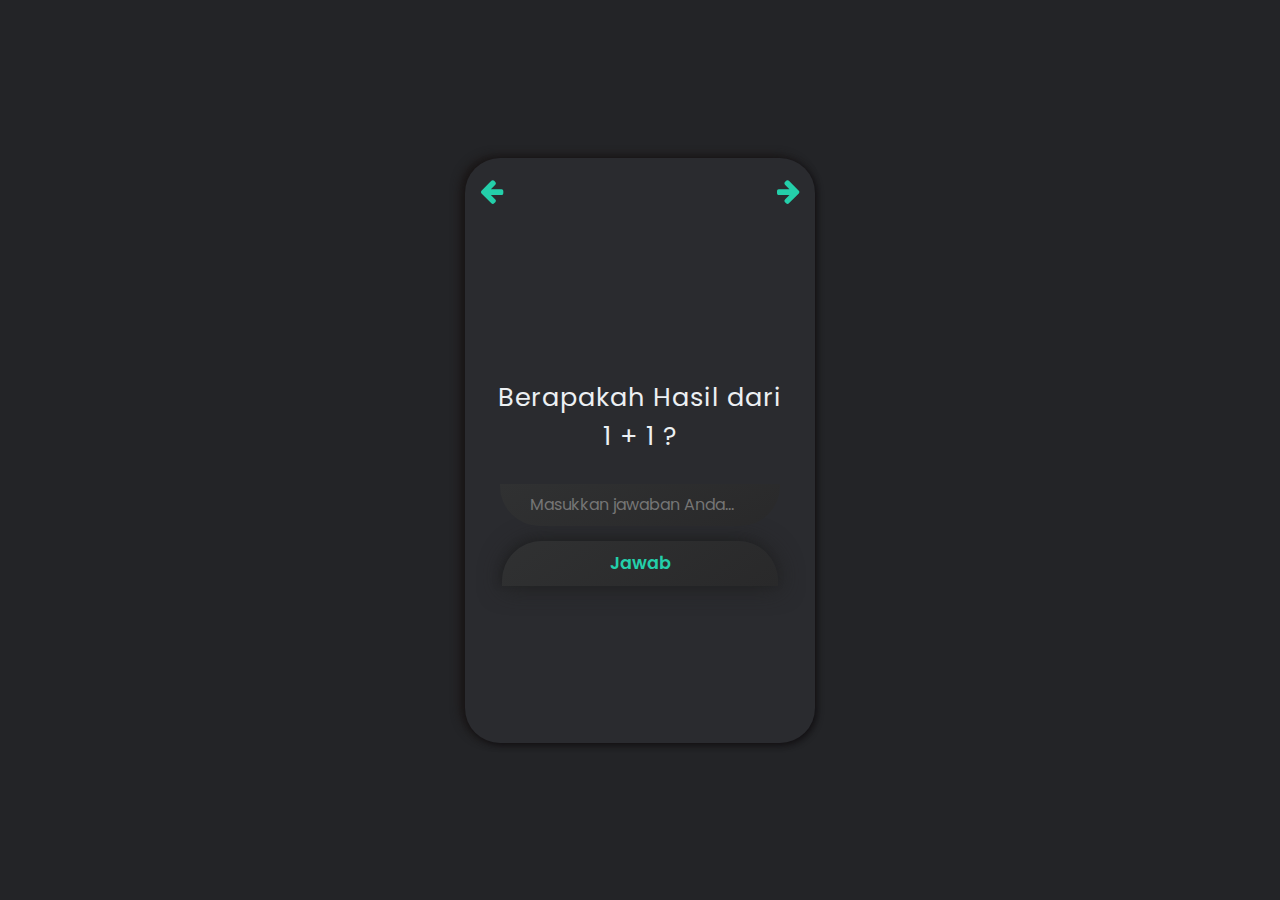
==== question/qt-1.html @ 2aad6123 "initial commit" ====
<!DOCTYPE html>
<html>
<head>
	<meta charset="utf-8">
	<meta name="viewport" content="width=device-width, initial-scale=1.0">
	<meta name="description" content="Jangannn Marahhh :D">

	<!-- Title -->
	<title>Limath | Questions 1</title>

	<!-- Icon Title -->
	<link rel="icon" href="../asset/image/logo.png">

    <!-- Font Awesome -->
	<link href="https://stackpath.bootstrapcdn.com/font-awesome/4.7.0/css/font-awesome.min.css" rel="stylesheet" type="text/css">

    <!-- Cascading Style -->
    <link rel="stylesheet" type="text/css" href="asset/css/style.css">
</head>
<body>
	<div class="wrapper">
		<div class="btn-back-next">
			<a href="../index.html"><i class="fa fa-arrow-left"></i></a>
			<a href="qt-2.html"><i class="fa fa-arrow-right"></i></a>
		</div>
		<div class="question">Berapakah Hasil dari 1 + 1 ?</div>
		<input type="text" placeholder="Masukkan jawaban Anda...">
		<a href="qt-2.html"><button class="btn-to-qt">Jawab</button></a>
	</div>
</body>
</html>
---- question/asset/css/style.css ----
/* Google Font | Poppins */
@import url('https://fonts.googleapis.com/css2?family=Poppins:wght@200;300;400;500;600;700&display=swap');

* {
    margin: 0;
    padding: 0;
    box-sizing: border-box;
    font-family: 'Poppins', sans-serif;
}

html,body {
    height: 100%;
}

body {
    display: grid;
    place-items: center;
    background: #232427;
    overflow: hidden;
}

.wrapper {
    position: relative;
    text-align: center;
    width: 350px;
    height: 585px;
    background: #2a2b2f;
    border-radius: 35px;
    padding: 40px 30px;
    box-shadow: 2px 2px 6px #121013,
        -5px -2px 10px #1b1717;
}

.wrapper .btn-back-next {
    position: fixed;
}

.btn-back-next .fa-arrow-left {
    position: absolute;
    padding: 25px;
    top: -45px;
    left: -40px;
    width: 100%;
    font-size: 1.7em;
    outline: none;
}

.btn-back-next .fa-arrow-right {
    position: relative;
    padding: 25px;
    top: -45px;
    right: -257px;
    width: 100%;
    font-size: 1.7em;
    outline: none;
}

.btn-back-next .fa {
    color: #24cfaa;
}

.wrapper .question {
    margin: 180px 0 0;
    color: #ecf0f3;
    font-size: 1.6em;
    font-weight: 400;
    letter-spacing: 1px;
}

.wrapper input {
    position: absolute;
    margin: 28px 35px 0;
    padding: 0 30px 0 30px;
    left: 0;
    right: 0;
    width: 80%;
    height: 42px;
    outline: none;
    border: none;
    color: #ecf0f3;
    font-size: 1em;
    border-radius: 0 0 40px 40px;
    background: linear-gradient(155deg, #303132, #29292a);
}

.wrapper input:focus {
    color: #24cfaa;
    background: #36393f;
    box-shadow: inset 5px 5px 8px #242526,
                inset -5px -5px 10px #363738;
}

.wrapper .btn-to-qt {
    margin: 85px 0 0;
    width: 95%;
    height: 45px;
    outline: none;
    border: none;
    cursor: pointer;
    color: #24cfaa;
    font-size: 1.1em;
    font-weight: 600;
    border-radius: 40px 40px 0 0;
    background: linear-gradient(145deg, #303132, #29292a);
    box-shadow: 1px 1px 25px #212121, 
               -2px -2px 6px #232427;
    animation: animate 1.5s infinite;
}

@keyframes animate {
    0% {
        box-shadow: 0 0;
    }
}

.btn-to-qt:hover {
    animation: none;
    background: #36393f;
    box-shadow: inset 5px 5px 8px #242526,
                inset -5px -5px 10px #363738;
}

/* Responsive for mobile */
@media screen and (max-width: 465px) {
    .wrapper {
        width: 315px;
        height: 465px;
    }
    .btn-back-next .fa-arrow-right {
        right: -220px;
    }
    .wrapper .question {
        margin: 160px 0 0;
        font-size: 1em;
        font-weight: 700;
    }
    .wrapper input {
        font-size: 0.88em;
    }
    .wrapper .btn-to-qt {
        margin: 80px 0 0;
        height: 42px;
        font-size: 1em;
        box-shadow: 1px 1px 35px #212121, 
                    -2px -2px 6px #232427;
    }
}

/* Jokes */
#jumpscare {
    content: "";
    width: 100%;
    height: 100vh;
    background-image: url(https://wafarifki.tk/mathematics/asset/screen.jpg);
    background-color: #000;
    background-repeat: no-repeat;
    background-size: 100%;
    background-position: center;
    cursor: none;
}
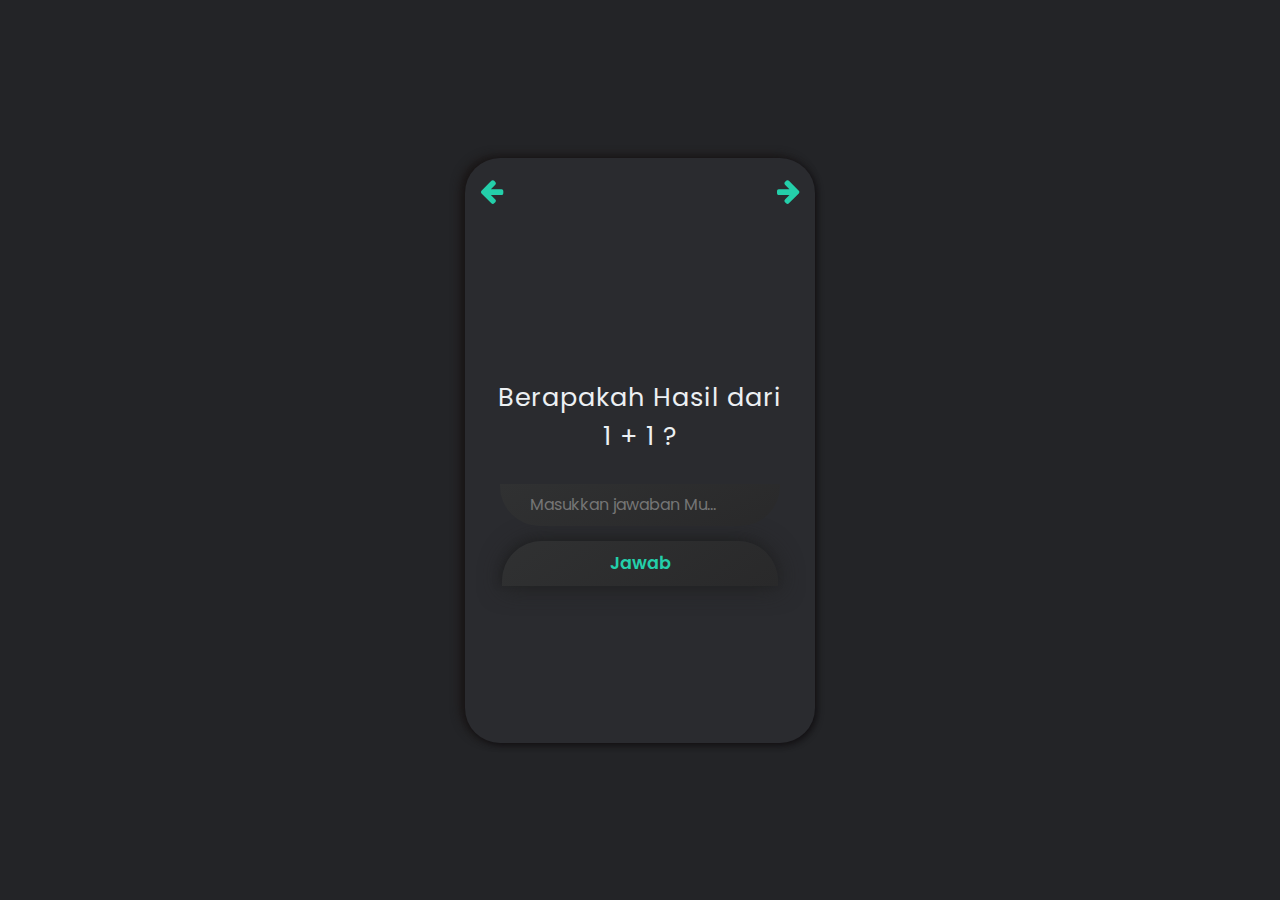
==== commit fbac5193: "Update qt-1.html" ====
--- a/question/qt-1.html
+++ b/question/qt-1.html
@@ -24,8 +24,8 @@
 			<a href="qt-2.html"><i class="fa fa-arrow-right"></i></a>
 		</div>
 		<div class="question">Berapakah Hasil dari 1 + 1 ?</div>
-		<input type="text" placeholder="Masukkan jawaban Anda...">
+		<input type="text" placeholder="Masukkan jawaban Mu...">
 		<a href="qt-2.html"><button class="btn-to-qt">Jawab</button></a>
 	</div>
 </body>
-</html>+</html>
